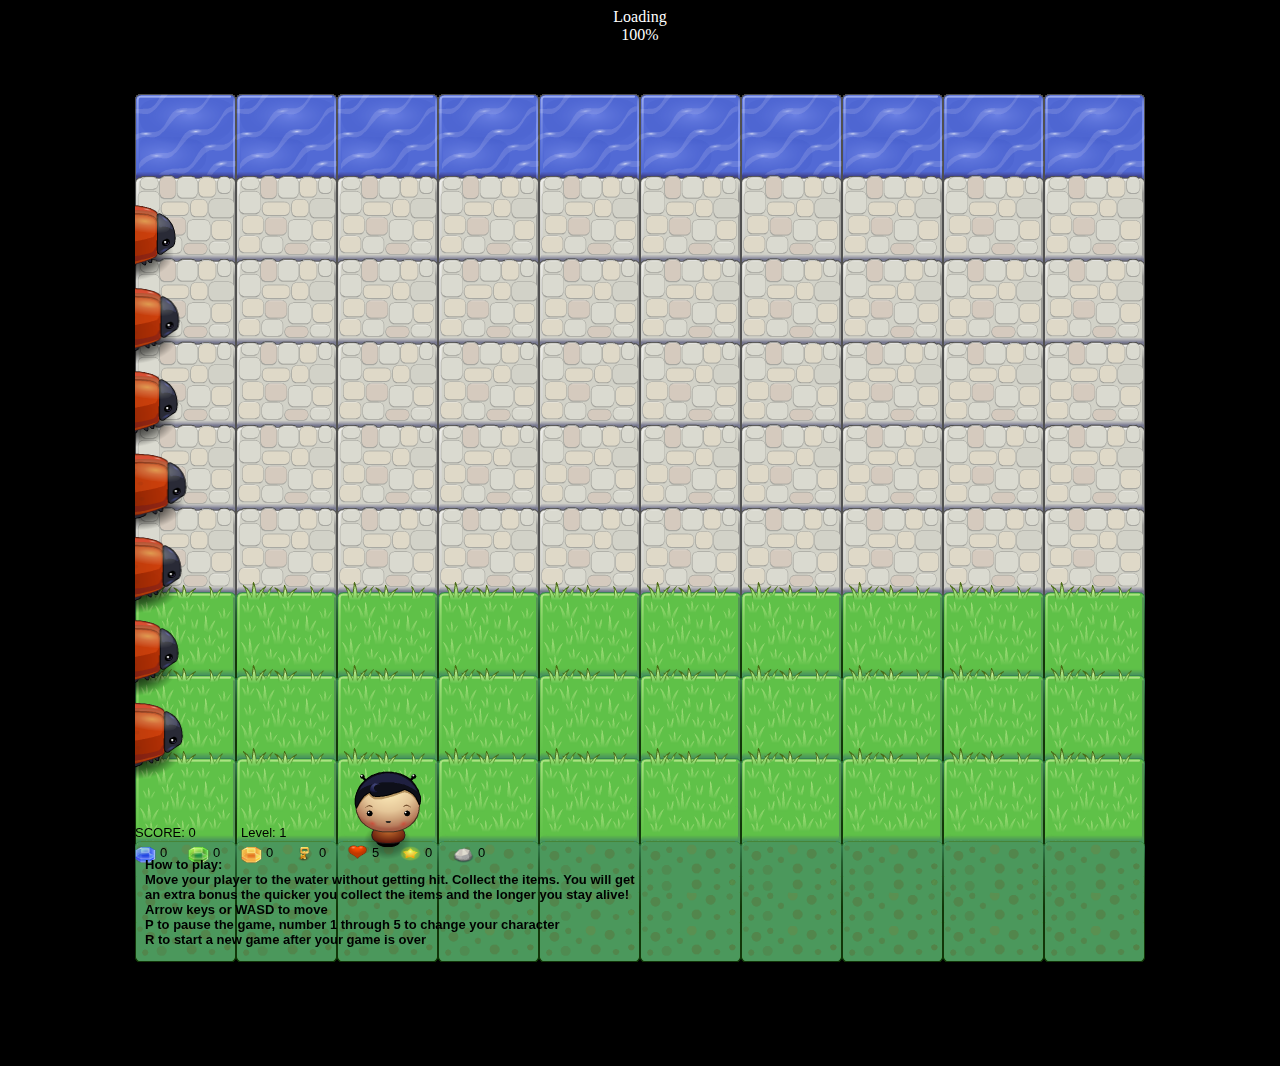
==== index.html @ 4a4c62a4 "inital version" ====
<!DOCTYPE html>
<html>
		<!--
		Front End Web Developer
		Project 3
			Video Game
  
		Chris Tirpak
  
	-->

<head>
    <title>Planet Horror</title>
    <link rel="stylesheet" href="css/style.css">
</head>
<body style="background: #000000; color: white;">
    <div>Loading </div><div id="percent"></div>
    <script src="js/constants.js"></script>
    <script src="js/resources.js"></script>
    <script src="js/app.js"></script>
    <script src="js/engine.js"></script>
</body>
</html>
---- css/style.css ----
/*
 * 		Front End Web Developer
 *		Project 3
 *			Video Game
 *		Chris Tirpak
 */
body {
    text-align: center;
}
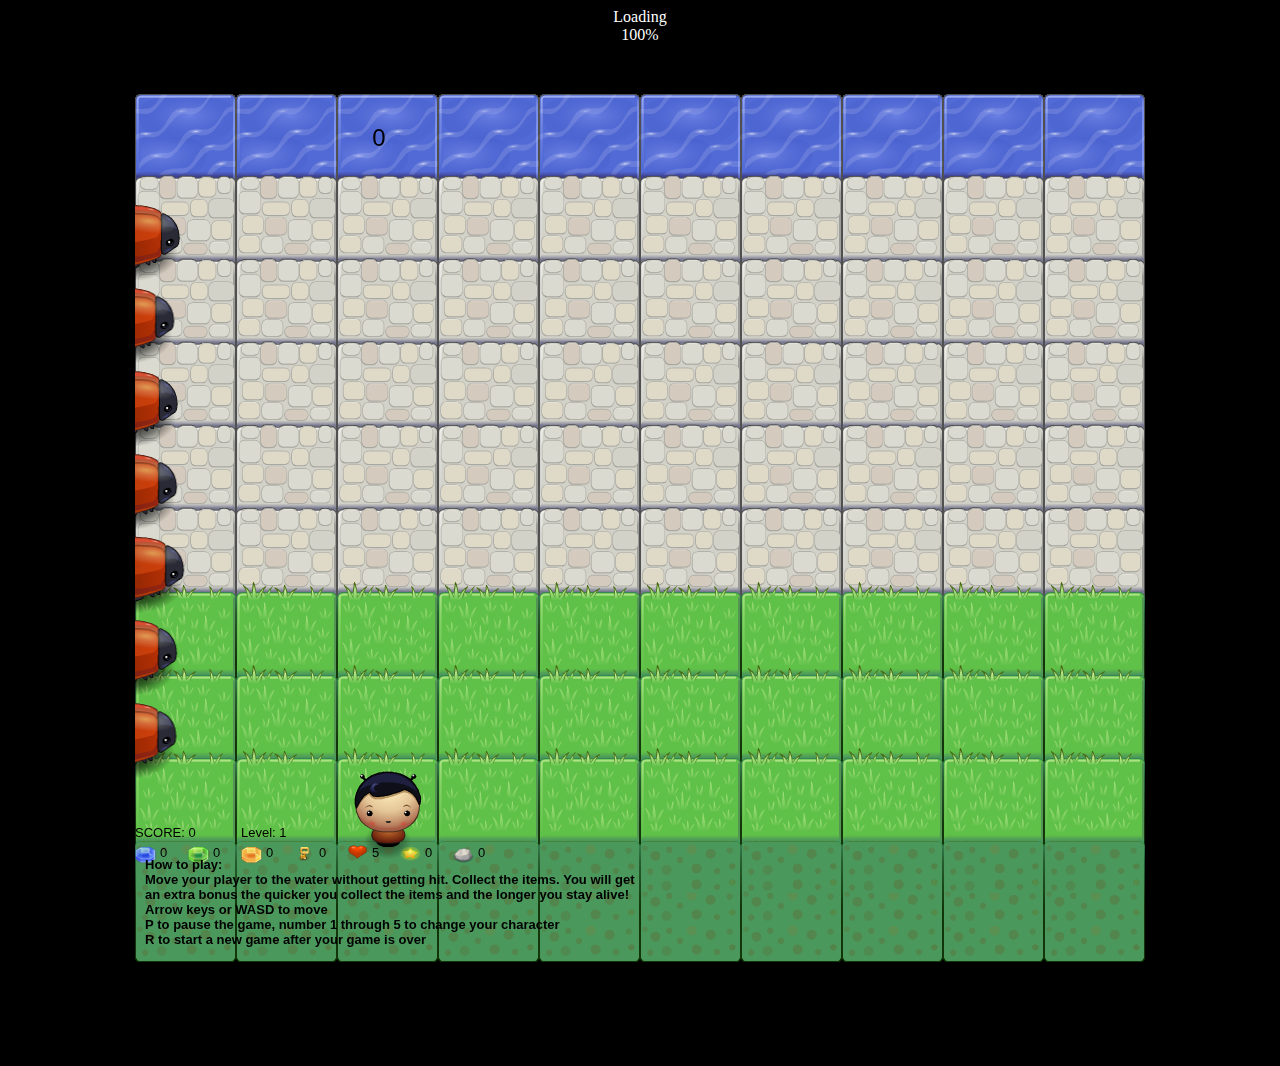
==== commit 13f1087c: "minor updates" ====
--- a/index.html
+++ b/index.html
@@ -5,7 +5,7 @@
 		Project 3
 			Video Game
   
-		Chris Tirpak
+
   
 	-->
 
